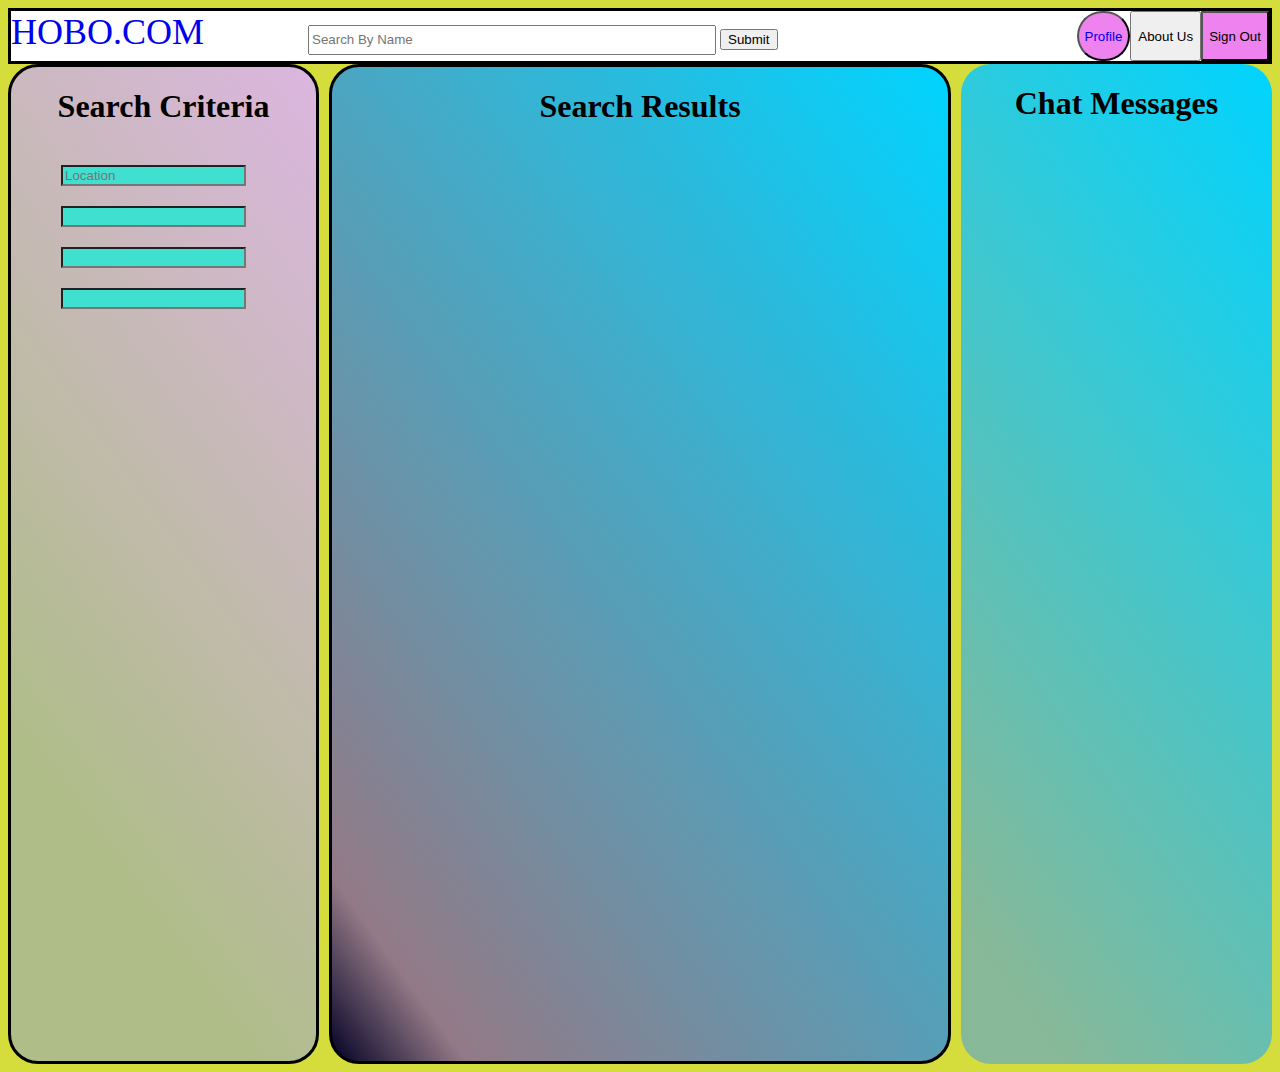
==== dashboard.html @ 2abb994e "first commit" ====
<!DOCTYPE html>
<html lang="en">
<head>
    <meta charset="UTF-8">
    <meta http-equiv="X-UA-Compatible" content="IE=edge">
    <meta name="viewport" content="width=device-width, initial-scale=1.0">
    <style>body{
        
        background-color: #d5dd3d;
    }
    #grid-wrapper{
        display:grid;
        width: 100%;
        min-height: 1000px;
        height: min-content;
        grid-gap: 10px;
        grid-template-columns: 0.5fr 1fr 0.5fr;
         
    }
    .searchCriteria{
        margin:  10px 10px 10px 50px;
        background-color: turquoise;
        vertical-align: middle;
        
    }
    .searchResults{
      background: rgb(2,0,36);
background: linear-gradient(54deg, rgba(2,0,36,1) 0%, rgba(104,104,188,0.7151902997527135) 10%, rgba(0,212,255,1) 100%);
        border: solid;
        border-radius: 30px; 
        background-color: orange;
        
    }
    .ChatBox{
        border-radius: 30px; 
        background: rgb(104,169,188);
background: linear-gradient(54deg, rgba(104,169,188,0.709588058856355) 10%, rgba(0,212,255,1) 100%);
        float: right;}
    .search-filter{
        border-radius: 30px; 
        border: solid; 
        
background: rgb(158,188,104);
background: linear-gradient(54deg, rgba(158,188,104,0.709588058856355) 23%, rgba(222,177,229,0.647963408996411) 100%);
    
         background-color: thistle;}</style>
    <title>Hobo</title>
</head>
<body>
    <div style="width: auto; height: 50px; border-style: solid; background-color: white;">
        <a href="index.html" style="font-size: 36px; text-decoration: none;">HOBO.COM</a>
        <input type="text" placeholder="Search By Name" style="margin-left: 100px; height: 24px; width: 400px;">
        <button type="submit" id="myBtn">Submit</button>
        <button type="submit" style="float: right; height: 50px; background-color: violet;">Sign Out</button>
        <button type="submit" style="float: right; height: 50px;">About Us</button>
        <button style="border-radius: 100px; float: right; background-color: violet; height: 50px; ">
            <a href="profile.html" style="text-decoration: none;">Profile</a>
        </button>
    </div>


<div id="grid-wrapper">
    <div class="search-filter" >
        <h1 style="text-align: center;">Search Criteria</h1>
        <form action="#" style="margin-top: 30px;">
            <input type="text" class="searchCriteria" placeholder="Location" >
            <input type="text" class="searchCriteria">
            <input type="text" class="searchCriteria">
            <input type="text" class="searchCriteria">

        </form>
    </div>

    <div class="searchResults">
        <h1 style="text-align: center;">Search Results</h1>
       
    </div>
    <div class="ChatBox">
        <h1 style="text-align: center;">Chat Messages</h1>
    </div>
</div>
</body>

</html>
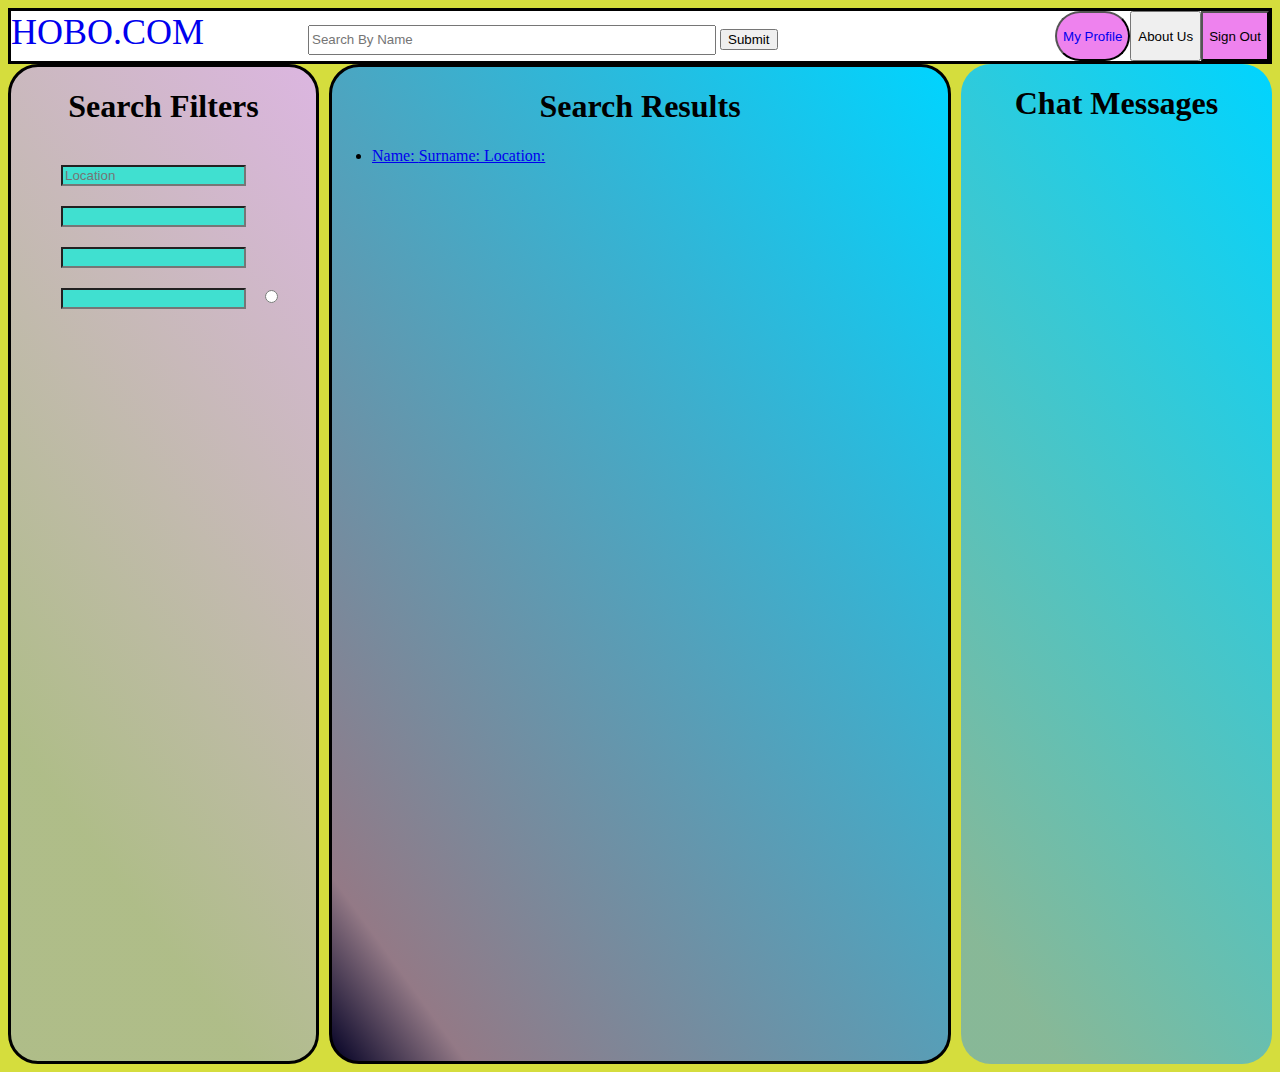
==== commit 6170fa16: "Minor fixes" ====
--- a/dashboard.html
+++ b/dashboard.html
@@ -17,7 +17,7 @@
         grid-template-columns: 0.5fr 1fr 0.5fr;
          
     }
-    .searchCriteria{
+    .searchFilter{
         margin:  10px 10px 10px 50px;
         background-color: turquoise;
         vertical-align: middle;
@@ -54,26 +54,29 @@
         <button type="submit" style="float: right; height: 50px; background-color: violet;">Sign Out</button>
         <button type="submit" style="float: right; height: 50px;">About Us</button>
         <button style="border-radius: 100px; float: right; background-color: violet; height: 50px; ">
-            <a href="profile.html" style="text-decoration: none;">Profile</a>
+            <a href="myprofile.html" style="text-decoration: none;">My Profile</a>
         </button>
     </div>
 
 
 <div id="grid-wrapper">
     <div class="search-filter" >
-        <h1 style="text-align: center;">Search Criteria</h1>
+        <h1 style="text-align: center;">Search Filters</h1>
         <form action="#" style="margin-top: 30px;">
-            <input type="text" class="searchCriteria" placeholder="Location" >
-            <input type="text" class="searchCriteria">
-            <input type="text" class="searchCriteria">
-            <input type="text" class="searchCriteria">
+            <input type="text" class="searchFilter" placeholder="Location" >
+            <input type="text" class="searchFilter">
+            <input type="text" class="searchFilter">
+            <input type="text" class="searchFilter">
+          <input type="radio" value="male">
 
         </form>
     </div>
 
     <div class="searchResults">
         <h1 style="text-align: center;">Search Results</h1>
-       
+       <ul>
+           <li><a href="profile.html">Name: <span id="name-result"> Surname: <span id="surname-result"> Location: <span id="location-result"></span></a></li>
+       </ul>
     </div>
     <div class="ChatBox">
         <h1 style="text-align: center;">Chat Messages</h1>
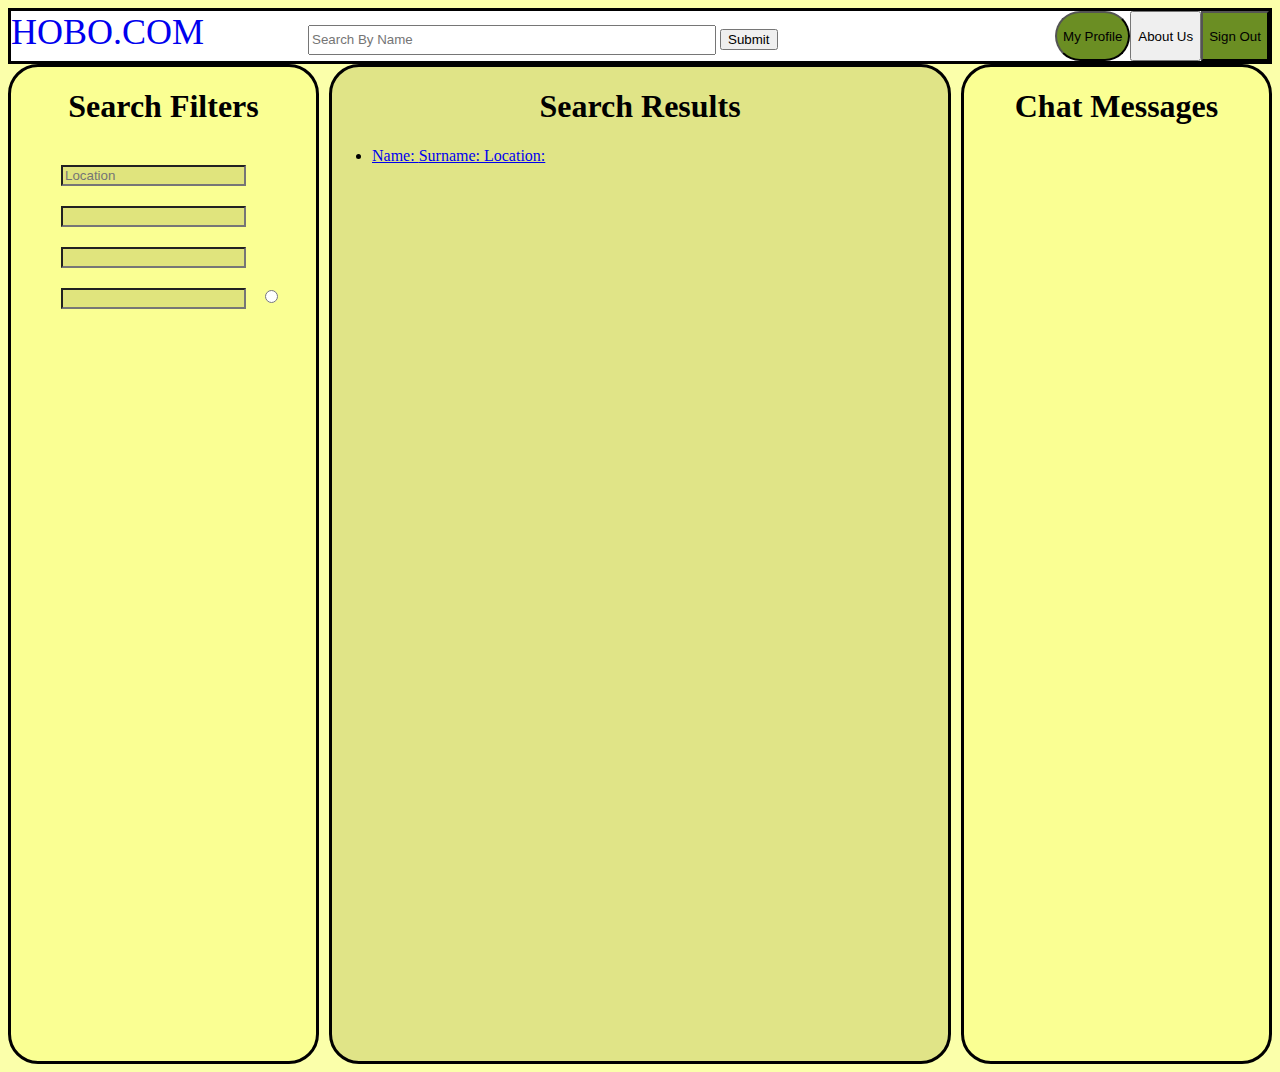
==== commit e17a39ff: "Added about us page and changed the styling" ====
--- a/dashboard.html
+++ b/dashboard.html
@@ -6,7 +6,7 @@
     <meta name="viewport" content="width=device-width, initial-scale=1.0">
     <style>body{
         
-        background-color: #d5dd3d;
+        background-color: #fbffaa;
     }
     #grid-wrapper{
         display:grid;
@@ -19,31 +19,27 @@
     }
     .searchFilter{
         margin:  10px 10px 10px 50px;
-        background-color: turquoise;
+    background-color: #c9ce6a8b;
         vertical-align: middle;
         
     }
     .searchResults{
       background: rgb(2,0,36);
-background: linear-gradient(54deg, rgba(2,0,36,1) 0%, rgba(104,104,188,0.7151902997527135) 10%, rgba(0,212,255,1) 100%);
         border: solid;
         border-radius: 30px; 
-        background-color: orange;
+        background-color: #c9ce6a8b;
         
     }
     .ChatBox{
-        border-radius: 30px; 
-        background: rgb(104,169,188);
-background: linear-gradient(54deg, rgba(104,169,188,0.709588058856355) 10%, rgba(0,212,255,1) 100%);
+        border-radius: 30px;
+        border: solid; 
+        background: #f9ff818b;
         float: right;}
     .search-filter{
         border-radius: 30px; 
         border: solid; 
-        
-background: rgb(158,188,104);
-background: linear-gradient(54deg, rgba(158,188,104,0.709588058856355) 23%, rgba(222,177,229,0.647963408996411) 100%);
-    
-         background-color: thistle;}</style>
+        background: #f9ff818b;
+}</style>
     <title>Hobo</title>
 </head>
 <body>
@@ -51,11 +47,11 @@
         <a href="index.html" style="font-size: 36px; text-decoration: none;">HOBO.COM</a>
         <input type="text" placeholder="Search By Name" style="margin-left: 100px; height: 24px; width: 400px;">
         <button type="submit" id="myBtn">Submit</button>
-        <button type="submit" style="float: right; height: 50px; background-color: violet;">Sign Out</button>
-        <button type="submit" style="float: right; height: 50px;">About Us</button>
-        <button style="border-radius: 100px; float: right; background-color: violet; height: 50px; ">
-            <a href="myprofile.html" style="text-decoration: none;">My Profile</a>
-        </button>
+        <button type="submit" style="float: right; height: 50px; background-color: olivedrab;">Sign Out</button>
+        <a href="aboutus.html"><button type="submit" style="float: right; height: 50px;">About Us</button></a>
+        <a href="myprofile.html" style="text-decoration: none;"><button style="border-radius: 100px; float: right; background-color: olivedrab; height: 50px;">
+           My Profile
+        </button></a>
     </div>
 
 
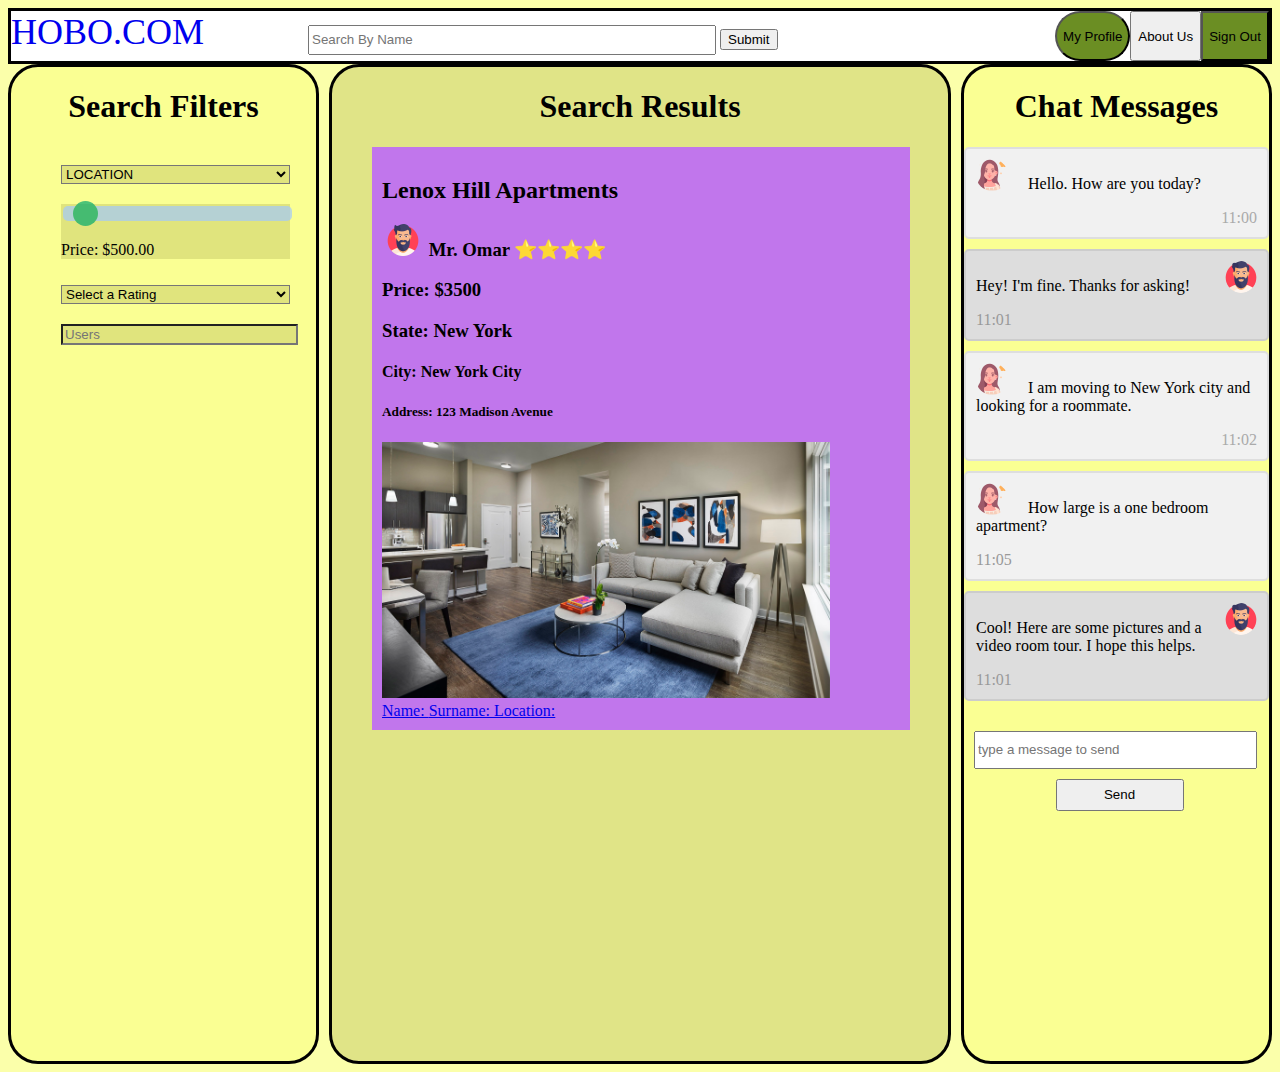
==== commit 3157f0fb: "front-end work" ====
--- a/dashboard.html
+++ b/dashboard.html
@@ -4,6 +4,9 @@
     <meta charset="UTF-8">
     <meta http-equiv="X-UA-Compatible" content="IE=edge">
     <meta name="viewport" content="width=device-width, initial-scale=1.0">
+    <link rel="stylesheet" href="./css/slider.css">
+    <link rel="stylesheet" href="./css/chat.css">
+    <link rel="stylesheet" href="./css/search-results.css">
     <style>body{
         
         background-color: #fbffaa;
@@ -19,9 +22,10 @@
     }
     .searchFilter{
         margin:  10px 10px 10px 50px;
-    background-color: #c9ce6a8b;
+        background-color: #c9ce6a8b;
         vertical-align: middle;
-        
+        width: 75%;
+        position: relative;
     }
     .searchResults{
       background: rgb(2,0,36);
@@ -39,7 +43,8 @@
         border-radius: 30px; 
         border: solid; 
         background: #f9ff818b;
-}</style>
+}
+</style>
     <title>Hobo</title>
 </head>
 <body>
@@ -59,25 +64,187 @@
     <div class="search-filter" >
         <h1 style="text-align: center;">Search Filters</h1>
         <form action="#" style="margin-top: 30px;">
-            <input type="text" class="searchFilter" placeholder="Location" >
-            <input type="text" class="searchFilter">
-            <input type="text" class="searchFilter">
-            <input type="text" class="searchFilter">
-          <input type="radio" value="male">
-
+            <select class="searchFilter" name="location" id="location">
+                <option value="none">LOCATION</option>
+            </select>
+            <div class="slidecontainer searchFilter">
+                <input type="range" min="0" max="10000" value="500" class="slider" id="priceRange">
+                <p>Price: <span id="priceValue"></span></p>
+            </div>
+            <select class="searchFilter" name="rating" id="cars">
+                <option name="rating" value="Rating">Select a Rating</option>
+                <option name="rating" value="Rating5Star">&#11088;&#11088;&#11088;&#11088;&#11088;</option>
+                <option name="rating" value="Rating4Star">&#11088;&#11088;&#11088;&#11088;</option>
+              <option name="rating" value="Rating3Star">&#11088;&#11088;&#11088;</option>
+              <option name="rating" value="Rating2Star">&#11088;&#11088;</option>
+              <option name="rating" value="Rating1Star">&#11088;</option>
+            </select>
+            <input type="text" class="searchFilter" placeholder="Users" name="users" id="users">
+            <!-- <input type="text" class="searchFilter"> -->
+            <!-- <input type="text" class="searchFilter"> -->
+          <!-- <input type="radio" value="male"> -->
         </form>
     </div>
 
     <div class="searchResults">
         <h1 style="text-align: center;">Search Results</h1>
-       <ul>
-           <li><a href="profile.html">Name: <span id="name-result"> Surname: <span id="surname-result"> Location: <span id="location-result"></span></a></li>
+       <ul class="search-result-list">
+           <li>
+                <div class="search-result-item">
+                    <h2>
+                        Lenox Hill Apartments
+                    </h2>
+                    <h3>
+                        <img src="images/man.png" alt="Avatar" class="search-result-avatar">
+                        Mr. Omar
+                        <span class="search-result-rating">&#11088;&#11088;&#11088;&#11088;</span>
+                    </h3>
+                    <h3>Price: $3500</h3>
+                    <h3>State: New York</h3>
+                    <h4>City: New York City</h4>
+                    <h5>Address: 123 Madison Avenue</h5>
+                    <div class="search-result-image">
+                        <img src="images/Apartment.jpg">
+                    </div>
+                    <div>
+                        <a href="profile.html">Name: <span id="name-result"> Surname: <span id="surname-result"> Location: <span id="location-result"></span></a>
+                    </div>
+    
+                </div>
+            </li>
        </ul>
     </div>
     <div class="ChatBox">
         <h1 style="text-align: center;">Chat Messages</h1>
-    </div>
+        <div id="ChatContainer"></div>
+            <div class="chat-container">
+                <img src="images/woman.png" alt="Avatar">
+                <p>Hello. How are you today?</p>
+                <span class="time-right">11:00</span>
+            </div>
+            
+            <div class="chat-container darker">
+                <img src="images/man.png" alt="Avatar" class="right">
+                <p>Hey! I'm fine. Thanks for asking!</p>
+                <span class="time-left">11:01</span>
+            </div>
+            
+            <div class="chat-container">
+                <img src="images/woman.png" alt="Avatar">
+                <p>I am moving to New York city and looking for a roommate.</p>
+                <span class="time-right">11:02</span>
+            </div>
+            
+            <div class="chat-container">
+                <img src="images/woman.png" alt="Avatar">
+                <p> How large is a one bedroom apartment?</p>
+                <span class="time-left">11:05</span>
+            </div>
+            <div class="chat-container darker">
+                <img src="images/man.png" alt="Avatar" class="right">
+                <p>Cool! Here are some pictures and a video room tour.
+                   I hope this helps. 
+                </p>
+                <span class="time-left">11:01</span>
+            </div>
+            <form action="#" style="margin-top: 30px;">
+                <input type="text" class="chat-text-box" placeholder="type a message to send" name="message" id="message">
+                <br>
+                <input type="submit" class="chat-send-button" value="Send">
+            </form>
+        </div>
+    </div>
+          <!-- https://www.w3schools.com/howto/howto_css_chat.asp -->
 </div>
+<!-- Insert scripts at end, but before closing BODY tag -->
+<script>
+    var slider = document.getElementById("priceRange");
+    var output = document.getElementById("priceValue");
+    var formatter = new Intl.NumberFormat('en-US', {
+        style: 'currency',
+        currency: 'USD',
+        //minimumFractionDigits: 0, // (this suffices for whole numbers, but will print 2500.10 as $2,500.1)
+        //maximumFractionDigits: 0, // (causes 2500.99 to be printed as $2,501)
+    });
+    
+    output.innerHTML = formatter.format(slider.value);
+    
+    slider.oninput = function() {
+      output.innerHTML = formatter.format(this.value);
+    }
+
+    var usStates = [
+        { name: 'ALABAMA', abbreviation: 'AL'},
+        { name: 'ALASKA', abbreviation: 'AK'},
+        { name: 'AMERICAN SAMOA', abbreviation: 'AS'},
+        { name: 'ARIZONA', abbreviation: 'AZ'},
+        { name: 'ARKANSAS', abbreviation: 'AR'},
+        { name: 'CALIFORNIA', abbreviation: 'CA'},
+        { name: 'COLORADO', abbreviation: 'CO'},
+        { name: 'CONNECTICUT', abbreviation: 'CT'},
+        { name: 'DELAWARE', abbreviation: 'DE'},
+        { name: 'DISTRICT OF COLUMBIA', abbreviation: 'DC'},
+        { name: 'FEDERATED STATES OF MICRONESIA', abbreviation: 'FM'},
+        { name: 'FLORIDA', abbreviation: 'FL'},
+        { name: 'GEORGIA', abbreviation: 'GA'},
+        { name: 'GUAM', abbreviation: 'GU'},
+        { name: 'HAWAII', abbreviation: 'HI'},
+        { name: 'IDAHO', abbreviation: 'ID'},
+        { name: 'ILLINOIS', abbreviation: 'IL'},
+        { name: 'INDIANA', abbreviation: 'IN'},
+        { name: 'IOWA', abbreviation: 'IA'},
+        { name: 'KANSAS', abbreviation: 'KS'},
+        { name: 'KENTUCKY', abbreviation: 'KY'},
+        { name: 'LOUISIANA', abbreviation: 'LA'},
+        { name: 'MAINE', abbreviation: 'ME'},
+        { name: 'MARSHALL ISLANDS', abbreviation: 'MH'},
+        { name: 'MARYLAND', abbreviation: 'MD'},
+        { name: 'MASSACHUSETTS', abbreviation: 'MA'},
+        { name: 'MICHIGAN', abbreviation: 'MI'},
+        { name: 'MINNESOTA', abbreviation: 'MN'},
+        { name: 'MISSISSIPPI', abbreviation: 'MS'},
+        { name: 'MISSOURI', abbreviation: 'MO'},
+        { name: 'MONTANA', abbreviation: 'MT'},
+        { name: 'NEBRASKA', abbreviation: 'NE'},
+        { name: 'NEVADA', abbreviation: 'NV'},
+        { name: 'NEW HAMPSHIRE', abbreviation: 'NH'},
+        { name: 'NEW JERSEY', abbreviation: 'NJ'},
+        { name: 'NEW MEXICO', abbreviation: 'NM'},
+        { name: 'NEW YORK', abbreviation: 'NY'},
+        { name: 'NORTH CAROLINA', abbreviation: 'NC'},
+        { name: 'NORTH DAKOTA', abbreviation: 'ND'},
+        { name: 'NORTHERN MARIANA ISLANDS', abbreviation: 'MP'},
+        { name: 'OHIO', abbreviation: 'OH'},
+        { name: 'OKLAHOMA', abbreviation: 'OK'},
+        { name: 'OREGON', abbreviation: 'OR'},
+        { name: 'PENNSYLVANIA', abbreviation: 'PA'},
+        { name: 'PUERTO RICO', abbreviation: 'PR'},
+        { name: 'RHODE ISLAND', abbreviation: 'RI'},
+        { name: 'SOUTH CAROLINA', abbreviation: 'SC'},
+        { name: 'SOUTH DAKOTA', abbreviation: 'SD'},
+        { name: 'TENNESSEE', abbreviation: 'TN'},
+        { name: 'TEXAS', abbreviation: 'TX'},
+        { name: 'UTAH', abbreviation: 'UT'},
+        { name: 'VERMONT', abbreviation: 'VT'},
+        { name: 'VIRGIN ISLANDS', abbreviation: 'VI'},
+        { name: 'VIRGINIA', abbreviation: 'VA'},
+        { name: 'WASHINGTON', abbreviation: 'WA'},
+        { name: 'WEST VIRGINIA', abbreviation: 'WV'},
+        { name: 'WISCONSIN', abbreviation: 'WI'},
+        { name: 'WYOMING', abbreviation: 'WY' }
+    ];
+
+    var stateSelect = document.getElementById('location');
+
+    for(var i = 0; i < usStates.length; i++) {
+        var option = document.createElement("option");
+        option.name = "location";
+        option.text = usStates[i].name;
+        option.value = usStates[i].abbreviation;
+        stateSelect.add(option);
+    }
+    // Source: https://stackoverflow.com/questions/31456637/creating-drop-down-menu-of-states-using-array
+</script>
 </body>
 
 </html>--- a/css/slider.css
+++ b/css/slider.css
@@ -0,0 +1,37 @@
+.slidecontainer {
+    /* width: 100%; */
+  }
+  
+  .slider {
+    -webkit-appearance: none;
+    width: 100%;
+    height: 15px;
+    border-radius: 5px;
+    background: #a3c9fa;
+    outline: none;
+    opacity: 0.7;
+    -webkit-transition: .2s;
+    transition: opacity .2s;
+  }
+  
+  .slider:hover {
+    opacity: 1;
+  }
+  
+  .slider::-webkit-slider-thumb {
+    -webkit-appearance: none;
+    appearance: none;
+    width: 25px;
+    height: 25px;
+    border-radius: 50%;
+    background: #04AA6D;
+    cursor: pointer;
+  }
+  
+  .slider::-moz-range-thumb {
+    width: 25px;
+    height: 25px;
+    border-radius: 50%;
+    background: #04AA6D;
+    cursor: pointer;
+  }--- a/css/chat.css
+++ b/css/chat.css
@@ -0,0 +1,64 @@
+/* Chat containers */
+.chat-container {
+    border: 2px solid #dedede;
+    background-color: #f1f1f1;
+    border-radius: 5px;
+    padding: 10px;
+    margin: 10px 0;
+  }
+  
+  /* Darker chat container */
+  .darker {
+    border-color: #ccc;
+    background-color: #ddd;
+  }
+  
+  /* Clear floats */
+  .chat-container::after {
+    content: "";
+    clear: both;
+    display: table;
+  }
+  
+  /* Style images */
+  .chat-container img {
+    float: left;
+    max-width: 32px;
+    width: 100%;
+    margin-right: 20px;
+    border-radius: 50%;
+  }
+  
+  /* Style the right image */
+  .chat-container img.right {
+    float: right;
+    margin-left: 20px;
+    margin-right:0;
+  }
+  
+  /* Style time text */
+  .time-right {
+    float: right;
+    color: #aaa;
+  }
+  
+  /* Style time text */
+  .time-left {
+    float: left;
+    color: #999;
+  }
+
+  .chat-text-box {
+      width: 90%;
+      height: 32px;
+      margin-bottom: 10px;
+      margin-left: 10px;
+      margin-right: 10px;
+  }
+
+  .chat-send-button {
+    margin-left: 30%;
+    margin-right: 30%;
+    width: 128px;
+    height: 32px;
+  }--- a/css/search-results.css
+++ b/css/search-results.css
@@ -0,0 +1,20 @@
+.search-result-image img {
+    height: 256px;
+}
+
+.search-result-list {
+    list-style-type: none;
+}
+
+.search-result-item {
+    background-color: rgb(193, 118, 236);
+    width: 90%;
+    padding: 10px;
+}
+
+.search-result-avatar {
+    margin-left: 5px;
+    margin-right: 5px;
+    height: 32px;
+    width: 32px;
+}